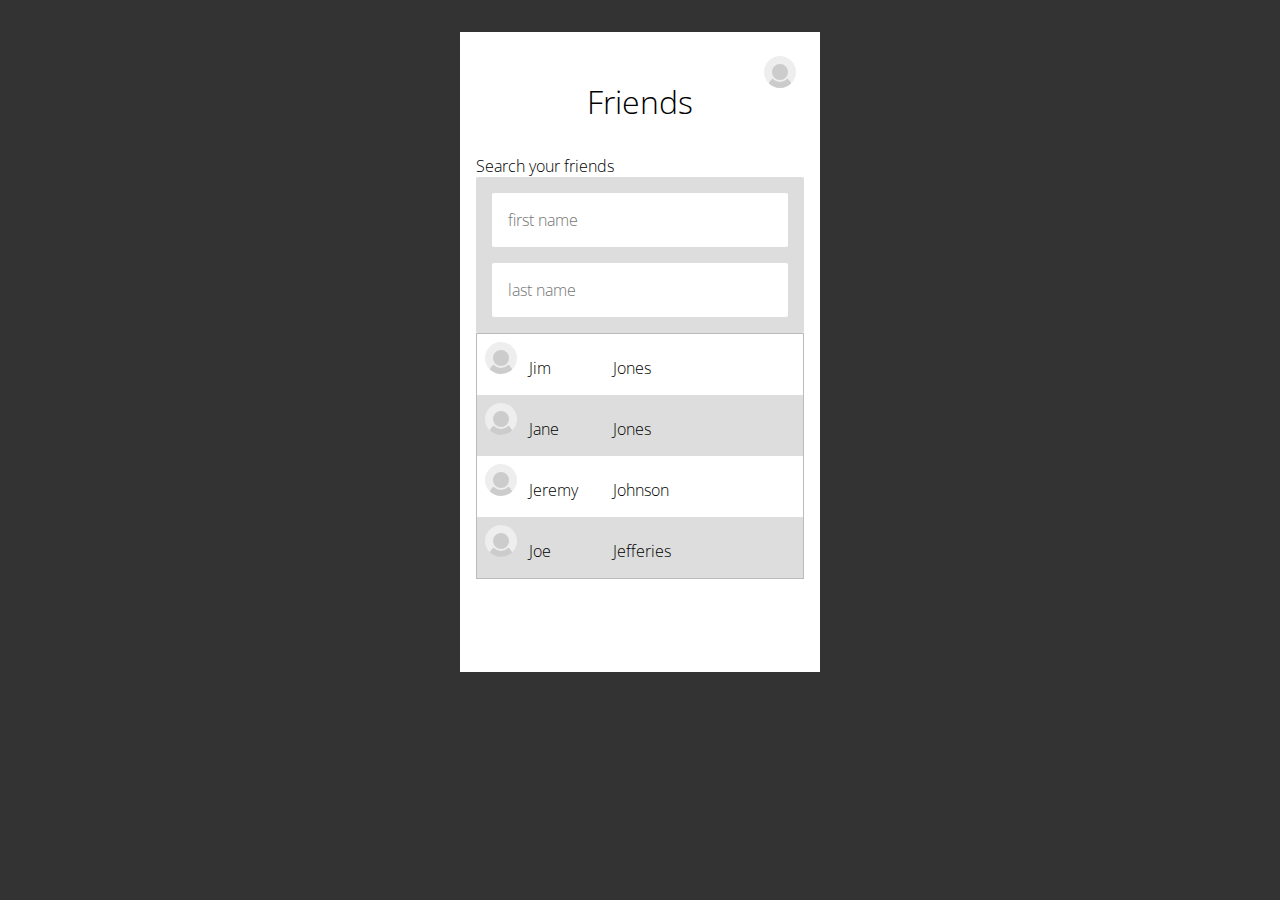
==== friends_list.html @ 1b2bd677 "a whole load of new views" ====
<html><head>
    <title>My Mountain - Friends</title>
    <meta name="viewport" content="width=device-width, initial-scale=1.0, minimum-scale=1.0, maximum-scale=1.0, user-scalable=no">    
    <meta name="apple-touch-fullscreen" content="yes">
    <meta name="apple-mobile-web-app-capable" content="yes"> 
    <meta name="apple-mobile-web-app-status-bar-style" content="black">
    <link href="http://fonts.googleapis.com/css?family=Open+Sans:300" rel="stylesheet" type="text/css">
    <link rel="stylesheet" href="style.css" type="text/css">
  </head>
  <body>
    <article>
      <header>
        <h1>Friends</h1>
        <a href="settings.html" class="settings face">settings</a>
      </header>
      <section class="search_friends">
        <p>Search your friends</p>
        <form>
          <input id="first_name" placeholder="first name">
          <input id="last_name" placeholder="last name">
        </form>
      </section>
      <ul class="friends">
        <li>
          <a href="#" class="face">name</a>
          <span class="first_name">Jim</span>
          <span class="last_name">Jones</span>
        </li>
        <li>
          <a href="#" class="face">name</a>
          <span class="first_name">Jane</span>
          <span class="last_name">Jones</span>
        </li>
        <li>
          <a href="#" class="face">name</a>
          <span class="first_name">Jeremy</span>
          <span class="last_name">Johnson</span>
        </li>
        <li>
          <a href="#" class="face">name</a>
          <span class="first_name">Joe</span>
          <span class="last_name">Jefferies</span>
        </li>
      </ul>
    </article>
  </body>
</html>
---- style.css ----
*{
  margin:0;
  padding:0;
  box-sizing:border-box;
  font-weight:lighter;
  font-size:16px;
  text-decoration: none;
  font-family:'Open Sans', sans-serif;
}

html{
  background:#333;
}
@media(max-width:360px){
  html{
    background:white;
  }
}

article{
  background:white;
  margin:2em auto;
  max-width:360px;
  min-height: 640px;
  position:relative;
  padding:1em;
}
@media(max-width:360px){
  article{
    max-width: auto;
    min-height:0;
    margin:0;
  }
}
header{
  position:relative;
}
a.settings{
  position:absolute;
  top:0.5em;
  right:0.5em;
}
a.face{
  position:relative;
  top:0;
  left:0;
  display:inline-block;
  color:transparent;
  width:2em;
  height:2em;
  border-radius:1em;
  background:#eee;
  overflow:hidden;
}
a.settings{
  position:absolute;
  top:0.5em;
  right:0.5em;
  left:auto;
}
a.face:before,
a.face:after{
  content: "";
  background:#ccc;
  border-radius:50%;
  position:absolute;
  left:50%;
  z-index:2;
}
a.face:before{
  width:1em;
  height:1em;
  margin: -0.625em;
  bottom: 50%;
  z-index: 4;
  border: 0.125em solid #eee;
}
a.face:after{
  width: 1.5em;
  height: 1.5em;
  margin: -0.75em;
  bottom:0;
}

h1{
  text-align: center;
  padding:1em;
  font-size:2em;
}
form{
  background:#ddd;
  padding:1em;
  border-radius:2px;
}
input{
  display:block;
  background:#fff;
  border:0;
  padding:1em;
  border-radius:2px;
  margin-bottom: 1em;
  width:100%;
}
.button,
button{
  display:block;
  padding:1em;
  background:#ccc;
  color:#333;
  font-weight:;
  border-radius:2px;
  border:0;
  width:100%;
  margin-bottom: 1em;
  cursor:pointer;
  text-align: center;
}
.danger{
  background:red;
  color:white;
}
form *:last-child{
  margin-bottom:0;
}
.profile_picture{
  margin-bottom:1em;
  background:white;
  padding-top:1em;
}
.profile_picture img{
  width:10em;
  height:10em;
  display:block;
  margin: 0 auto;
}
ul.friends{
  border:1px solid #bbb;
}
ul.friends li{
  list-style: none;
  padding:0.5em;
}
ul.friends li:nth-child(even){
  background:#ddd;
}
ul.friends li span,
ul.friends li a{
  text-align: middle;
}
ul.friends li span{
  padding:0.5em;
  display:inline-block;
  width: 5em;
}
ul.mountains{
  margin-bottom:1em;
}
ul.mountains li{
  list-style:none;
}
ul.mountains li a{
  display:block;
  padding:0.5em;
  background:#eee;
  margin-bottom: 0.5em;
  color:#333;
}
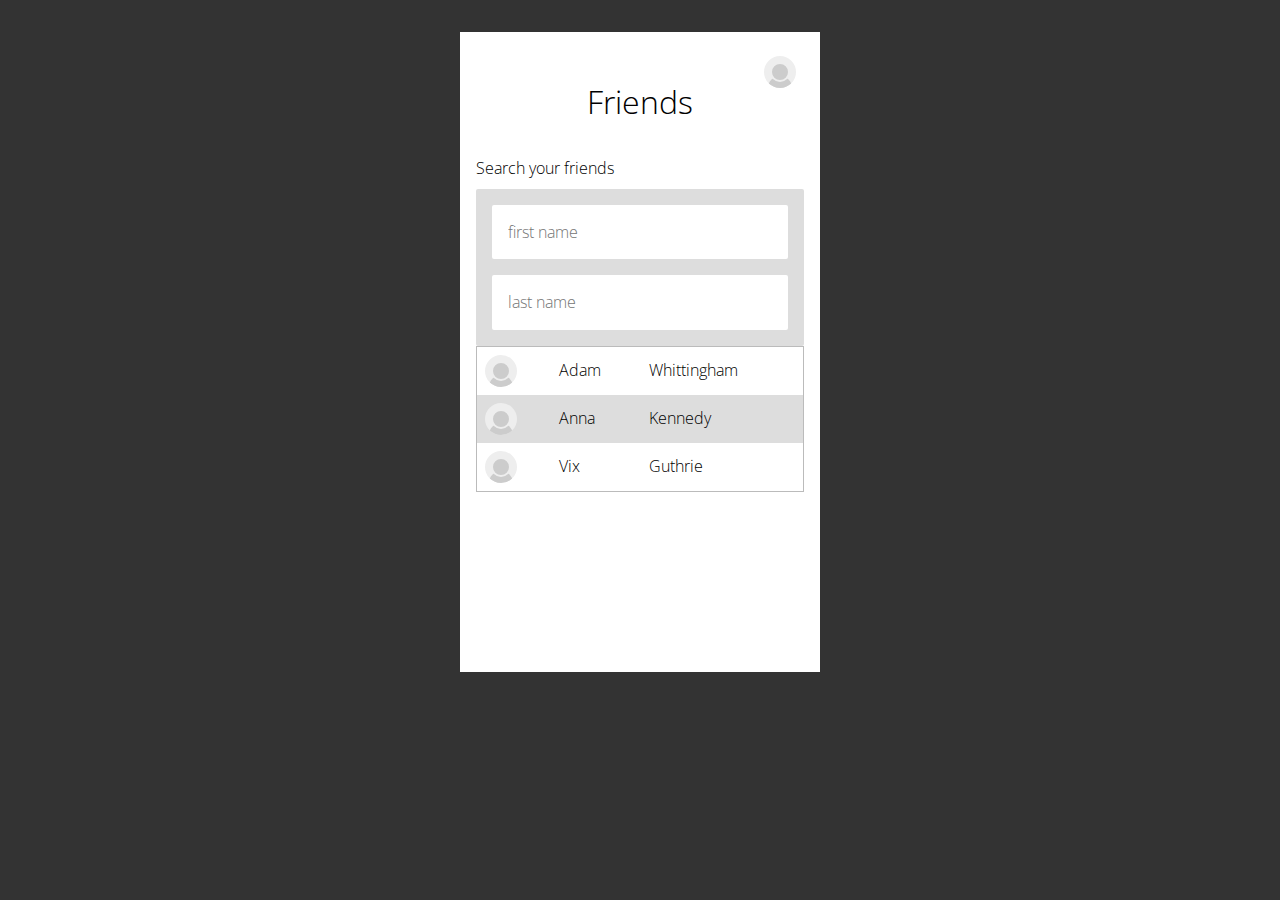
==== commit f764430f: "mountain drag and drop functionality added to mountain view plus style tweaks" ====
--- a/friends_list.html
+++ b/friends_list.html
@@ -20,28 +20,23 @@
           <input id="last_name" placeholder="last name">
         </form>
       </section>
-      <ul class="friends">
-        <li>
-          <a href="#" class="face">name</a>
-          <span class="first_name">Jim</span>
-          <span class="last_name">Jones</span>
-        </li>
-        <li>
-          <a href="#" class="face">name</a>
-          <span class="first_name">Jane</span>
-          <span class="last_name">Jones</span>
-        </li>
-        <li>
-          <a href="#" class="face">name</a>
-          <span class="first_name">Jeremy</span>
-          <span class="last_name">Johnson</span>
-        </li>
-        <li>
-          <a href="#" class="face">name</a>
-          <span class="first_name">Joe</span>
-          <span class="last_name">Jefferies</span>
-        </li>
-      </ul>
+      <table class="friends">
+        <tr>
+          <td><a href="#" class="face">name</a></td>
+          <td><span class="first_name">Adam</span></td>
+          <td><span class="last_name">Whittingham</span></td>
+        </tr>
+        <tr>
+          <td><a href="#" class="face">name</a></td>
+          <td><span class="first_name">Anna</span></td>
+          <td><span class="last_name">Kennedy</span></td>
+        </tr>
+        <tr>
+          <td><a href="#" class="face">name</a></td>
+          <td><span class="first_name">Vix</span></td>
+          <td><span class="last_name">Guthrie</span></td>
+        </tr>
+      </table>
     </article>
   </body>
 </html>--- a/style.css
+++ b/style.css
@@ -4,6 +4,7 @@
   box-sizing:border-box;
   font-weight:lighter;
   font-size:16px;
+  line-height:1.4em;
   text-decoration: none;
   font-family:'Open Sans', sans-serif;
 }
@@ -21,19 +22,27 @@
   background:white;
   margin:2em auto;
   max-width:360px;
-  min-height: 640px;
+  height: 640px;
+  overflow-y:scroll;
   position:relative;
   padding:1em;
 }
 @media(max-width:360px){
   article{
     max-width: auto;
-    min-height:0;
+    height:auto;
+    overflow-y:auto;
     margin:0;
   }
 }
 header{
   position:relative;
+}
+p{
+  margin-bottom:0.6em;
+}
+.hidden{
+  display:none;
 }
 a.settings{
   position:absolute;
@@ -133,25 +142,19 @@
   display:block;
   margin: 0 auto;
 }
-ul.friends{
+table{
   border:1px solid #bbb;
-}
-ul.friends li{
-  list-style: none;
+  width:100%;
+  border-collapse:collapse;
+}
+tr:nth-child(even){
+  background:#ddd;
+}
+td{
   padding:0.5em;
-}
-ul.friends li:nth-child(even){
-  background:#ddd;
-}
-ul.friends li span,
-ul.friends li a{
   text-align: middle;
 }
-ul.friends li span{
-  padding:0.5em;
-  display:inline-block;
-  width: 5em;
-}
+
 ul.mountains{
   margin-bottom:1em;
 }
@@ -164,4 +167,67 @@
   background:#eee;
   margin-bottom: 0.5em;
   color:#333;
+}
+.show_mountain{
+  position:relative;
+  height:15em;
+}
+.mountain1{
+  background-image:url(images/mountain.jpg);
+  background-size:cover;
+}
+.mountain{
+  position:relative;
+  margin-bottom:16px;
+  font-size:0;
+}
+.mountain .region{
+    display:inline-block;
+    vertical-align:top;
+    height:82px;
+    width:50%;
+    box-sizing:border-box;
+    background-color:rgba(0,0,0,0.2);
+    border: 1px solid rgba(255,255,255,0.5);
+    transition: background-color 0.5s ease-out;
+    color:white;
+    font-size: 16px;
+    font-family:sans-serif;
+    font-weight:lighter;
+    text-align:center;
+}
+.mountain .region.active{
+    background-color: rgba(0,0,0, 0.8);
+}
+.mountain .region.big{
+    width:100%;
+}
+.mountain .region h3{
+  margin: 0.5em auto;
+  text-shadow:0px 0px 0.25em #000;
+}
+.mountain .me,
+.mountain .other{
+    background-image: url(http://cdn.flaticon.com/png/256/10522.png);
+    background-position: top center;
+    background-size:40px auto;
+    width:40px;
+    border-radius:50%;
+    height:40px;
+    display:inline-block;
+}
+.mountain .other{
+    height: 24px;
+    padding-top: 16px;
+}
+.mountain .me{
+    background-color:rgba(255,255,255,0.5);
+    position:absolute;
+    top:0;
+    left:0;
+    z-index: 10;
+    transition: background-color 0.5s ease-out;
+}
+.mountain .me:hover{
+    cursor:pointer;
 }